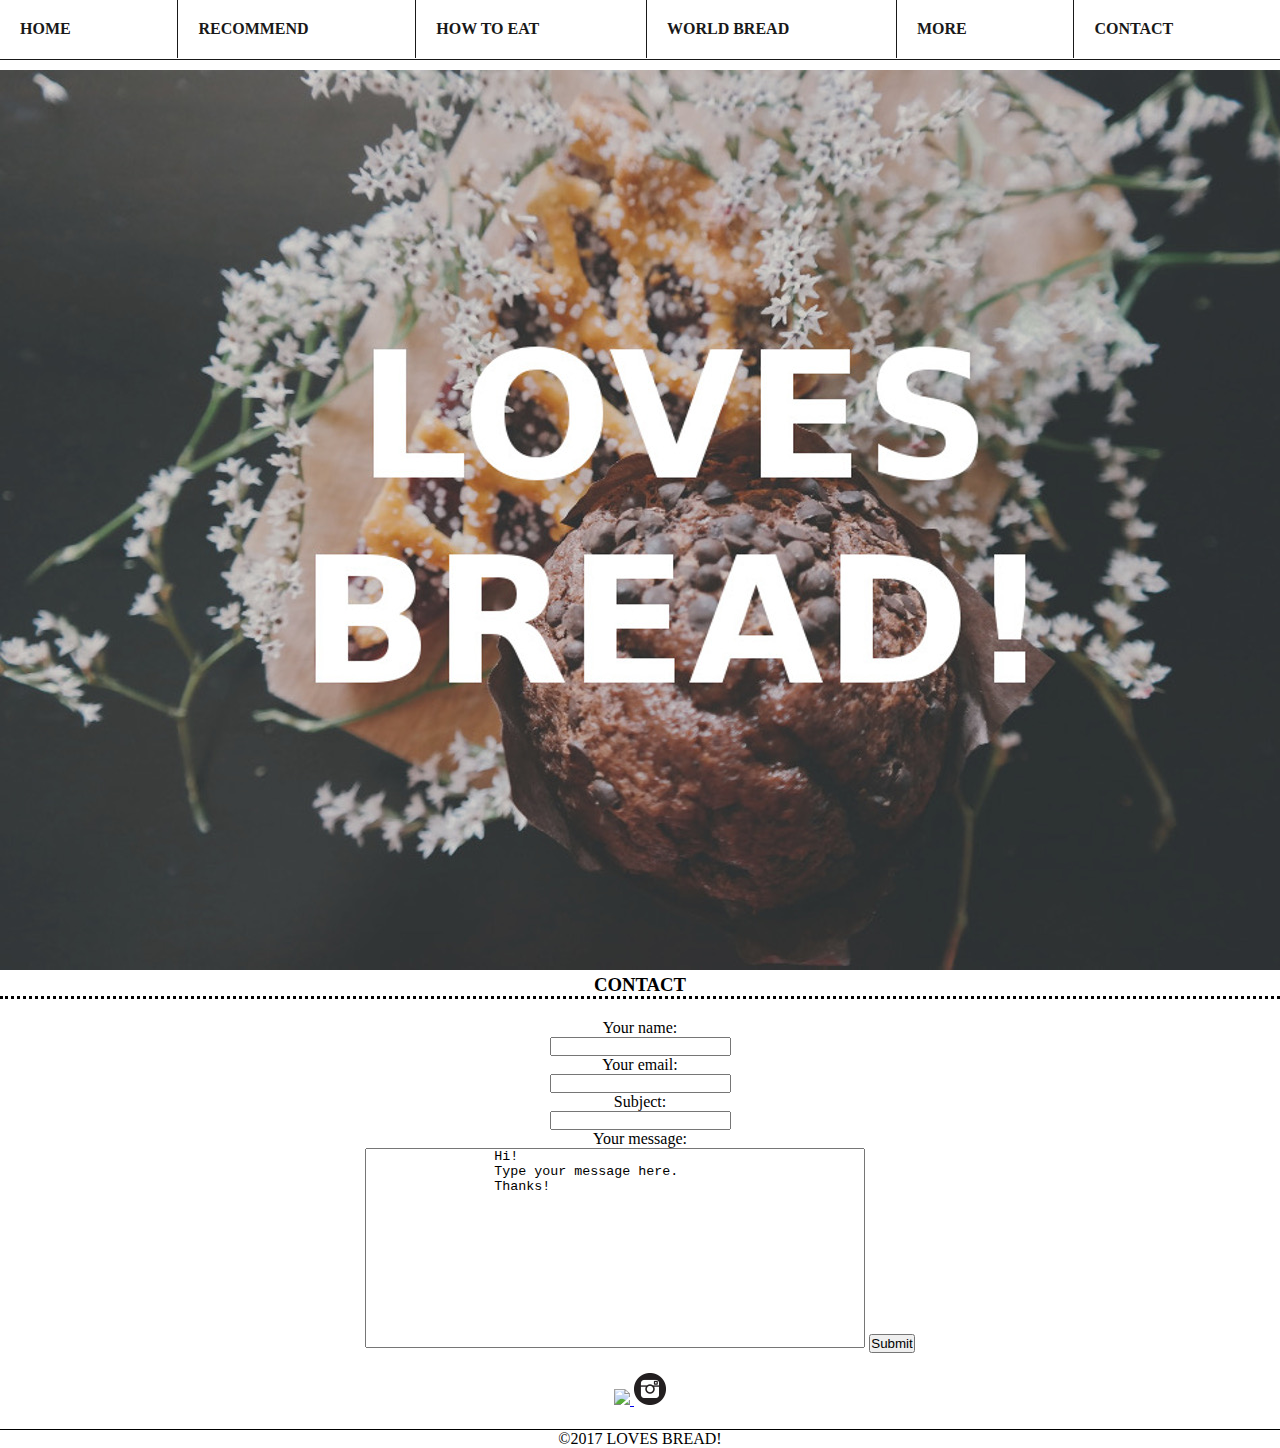
==== sugawara mina/contact.html @ 7f729ac1 "g" ====
<!DOCTYPE html>
<html lang="ja">
<head>
	<meta charset="utf-8">
	<title>LOVES BREAD!</title>
	<link rel="shortcut icon" href="img/breadicon.gif">
	<link rel="stylesheet" href="css/style.css">
	<meta name="viewport" content="width=device-width, initial-scale=1.0">
</head>
<body>
	<!-- header -->
<header class="header">
	<nav class="header-navi">
		<ul class="header-navi-list clearfix">
			<li class="header-navi-list-item">
				<a href="index.html">HOME</a>
			</li>
			<li class="header-navi-list-item">
				<a href="recommend.html">RECOMMEND</a>
			</li>
			<li class="header-navi-list-item">
				<a href="eat.html">HOW TO EAT</a>
			</li>
			<li class="header-navi-list-item">
				<a href="world.html">WORLD BREAD</a>
			</li>
			<li class="header-navi-list-item">
				<a href="more.html">MORE</a>
			</li>
			<li class="header-navi-list-item">
				<a href="contact.html">CONTACT</a>
			</li>
		</ul>
	</nav>
</header>
<!-- main -->
<div class="contact-image">
	<img src="img/muffin.jpeg">
</div>

<div class="contact-form">
	<h3>CONTACT</h3>
	<div class="contactform-list">
		<p>Your name:</p>
		<input>
		<p>Your email:</p>
		<input>
		<p>Subject:</p>
		<input>
		<p>Your message:</p>
		<textarea>
		Hi!
		Type your message here.
		Thanks!
		</textarea>
		<input type="Submit">
	</div>
</div>
<footer>
	<div class="footer-sns">
		<a href="https://www.facebook.com/sato.mina1">
		<img class="facebook" src="img/facebook.png">
		</a>
		<a href="https://www.instagram.com/minasgwr/?hl=ja">
		<img class="instagram" src="img/Instagram.png">
		</a>
	</div>
	<div class="footer">
		<div class="footer-logo">&copy;2017 LOVES BREAD!</div>
	</div>
</footer>
</body>
</html>
---- sugawara mina/css/style.css ----
/* ---header---　*/
*{
	margin: 0;
	padding: 0;
	list-style: none;
	box-sizing: border-box;
}
.clearfix::after {
	content: "";
	display: block;
	clear: both;
}
.menu-icon{
	display: none;
}
.header-navi{
	width: 100%;
	border-bottom: thin solid #000;
	position: fixed;	
	z-index: 99;
	background-color: white;
	height: 60px;
	opacity: 0.9;
}
.header-navi-list{
	display: flex;
	list-style-type: none;
	justify-content: space-around;
	width: 100%;
	margin: 0 auto;
 }
.header-navi-list-item{
	display: flex;
	float: left;
	font-family: Georgia;
	flex-grow: 1;
}
.header-navi-list-item + .header-navi-list-item{
	border-left: 1px solid #000;
}
.header-navi-list-item a{
	text-decoration: none;
	margin: 20px;
	color: black;
	font-weight: bold;
}
.header-navi-list-item a:hover{
	border-bottom: medium dotted black;
}
.header{
	width: 100%;
}
/* ---main--- */
#slideshow {
   position: relative;
   width:  100%;
   height: 900px; 
   margin: 0px auto;
}
#slideshow img {
   position: absolute;
   top: 0;
   left:0;
   z-index: 8;
   opacity: 0.0;
}
#slideshow img.active {
   z-index: 10;
   opacity: 1.0;
}
#slideshow img.last-active {
   z-index: 9;
}
#slideshow > img{
	padding-top: 70px;
}
.text{
	text-align: center;	
}
.about-text h3{
	font-family: Georgia;
	text-align: center;
	border-bottom: medium dotted black;
}
.about-text{
	text-align: center;
	background-color: #ECF4D9;
	color: black;
	border-bottom: medium dotted black;
	margin-top: 100px;
}
.enjoy{
	font-weight: bold;
	font-family: Georgia;
}
.main-link1{
	width: 1210px;
	height: 410px;
	margin: 0 auto;
	}
.main-link2{
	width: 1210px;
	height: 410px;
	margin: 0 auto;
	}
.RECOMMEND{
	position: relative;
	float: left;
	width: 600px;
	height: 400px;
	border-radius: 10px;
	background-image: url(../img/recommend.jpg)
}
.HOWTOEAT{
	float: right;
	width: 600px;
	height: 400px;
	border-radius: 10px;
	background-image: url(../img/eat.jpeg)
}
.WORLD{
	float: left;
	width: 600px;
	height: 400px;
	border-radius: 10px;
	background-image: url(../img/world.jpeg)
}
.more{
	float: right;
	width: 600px;
	height: 400px;
	border-radius: 10px;
	background-image: url(../img/more.jpeg)
}
.link1{
	width:150px;
    font-size:15px;
    font-weight:bold;
    text-decoration:none;
    display:block;
    text-align:center;
    padding:8px 0 10px;
    color:black;
    background-color:white;
    border-radius:25px;
    margin: 320px auto 0 auto;
}
.link1:hover{
	background-color: black;
	color: white;
}
.link2{
	width:150px;
    font-size:15px;
    font-weight:bold;
    text-decoration:none;
    display:block;
    text-align:center;
    padding:8px 0 10px;
    color:black;
    background-color:white;
    border-radius:25px;
    margin: 320px auto 0 auto;
    }
.link2:hover{
	background-color: black;
	color: white;
}
.link3{
	width:150px;
    font-size:15px;
    font-weight:bold;
    text-decoration:none;
    display:block;
    text-align:center;
    padding:8px 0 10px;
    color:black;
    background-color:white;
    border-radius:25px;
    margin: 320px auto 0 auto;
}

.link3:hover{
	background-color: black;
	color: white;
}
.link4{
	width:150px;
    font-size:15px;
    font-weight:bold;
    text-decoration:none;
    display:block;
    text-align:center;
    padding:8px 0 10px;
    color:black;
    background-color:white;
    border-radius:25px;
    margin: 320px auto 0 auto;
}

.link4:hover{
	background-color: black;
	color: white;
}
.link{
	margin: 20px;
	max-width: 1349px;
}
/* ---footer--- */
.footer-sns{
	text-align: center;
	margin: 20px;
}
.footer{
	border-top: thin solid #000;
	text-align: center;
}
/*recommend*/
.recommend-image{
	width: 100%;
	margin: 0px auto;
	padding-top: 70px;
}
.recommend-text{
	text-align: center;
}

.recommend-text h3{
	font-family: Georgia;
	text-align: center;
	border-bottom: medium dotted black;
}
.ggmap1{
	width: 600px;
	margin: 10px auto;
}
.shigekuniya img{
	width: 300px;
	height: 255px;
	margin: 0 10px;
}
.shige-title{
	font-weight: bold;
}
.shigekuniya{
	margin: 15px;
}
/*sasa*/
.sasa img{
	width: 300px;
	height: 255px;
	margin: 0 10px;
}
.sasa-title{
	font-weight: bold;
}
.sasa{
	margin: 15px;
}
/*north*/
.north img{
	width: 300px;
	height: 255px;
	margin: 0 10px;
}
.north-title{
	font-weight: bold;
}
.north{
	margin: 15px;
}
/*hijirian*/
.hijirian img{
	width: 300px;
	height: 255px;
	margin: 0 10px;
}
.hijirian-title{
	font-weight: bold;
}
.hijirian{
	margin: 15px;
}
/*sonka*/
.sonka img{
	width: 300px;
	height: 255px;
	margin: 0 10px;
}
.sonka-title{
	font-weight: bold;
}
.sonka{
	margin: 15px;
}
/*berugen*/
.berugen img{
	width: 300px;
	height: 255px;
	margin: 0 10px;
}
.berugen-title{
	font-weight: bold;
}
.berugen{
	margin: 15px;
}
/*komorebi*/
.komorebi img{
	width: 300px;
	height: 255px;
	margin: 0 10px;
}
.komorebi-title{
	font-weight: bold;
}
.komorebi{
	margin: 15px;
}
/*maruei*/
.maruei img{
	width: 300px;
	height: 255px;
	margin: 0 10px;
}
.maruei-title{
	font-weight: bold;
}
.maruei{
	margin: 15px;
}
/*kochu*/
.kochu img{
	width: 300px;
	height: 255px;
	margin: 0 10px;
}
.kochu-title{
	font-weight: bold;
}
.kochu{
	margin: 15px;
}
/*howtoeat*/
.eat-image{
	width: 100%;
	margin: 0px auto;
	padding-top: 70px;
}
.eat-text{
	text-align: center;
}
.eat-text>h3{
	font-family: Georgia;
	border-bottom: medium dotted black;
}
.eat2{
	margin-top: 20px;
}
.eat-list1{
	list-style-type: none;	
}
.eat-list2{
	list-style-type: none;
}
/*world bread*/
.world-image{
	width: 100%;
	margin: 0px auto;
	padding-top: 70px;
}
.world-text{
	text-align: center;
	border-bottom: medium dotted black;
}
.world-text >h3{
	font-family: Georgia;
}
.Germany1{
	border-bottom: thin solid black;
}
.cornbread{
	display: block;
	margin: 0 auto;
}
.Pane-carasau{
	display: block;
	margin: 0 auto;
}
.pan{
	display: block;
	margin: 0 auto;
}
.Brioche{
	display: block;
	margin: 0 auto;
}
.croissant{
	display: block;
	margin: 0 auto;
}
.baguette{
	display: block;
	margin: 0 auto;
}
/*more*/
.more-image{
	width: 100%;
	margin: 0 auto;
	padding-top: 70px;
}
.more-txt > h3{
	text-align: center;
	border-bottom: medium dotted black;
	font-family: Georgia;
}
.more-txt{
	text-align: center;
}
/*amys*/
.amys img{
	width: 300px;
	height: 255px;
	margin: 0 10px;
}
.amys-title{
	font-weight: bold;
}
.amys{
	margin: 15px;
}
/*Khanam*/
.Khanam img{
	width: 300px;
	height: 255px;
	margin: 0 10px;
}
.Khanam-title{
	font-weight: bold;
}
.Khanam{
	margin: 15px;
}
/*voisin*/
.voisin img{
	width: 300px;
	height: 255px;
	margin: 0 10px;
}
.voisin-title{
	font-weight: bold;
}
.voisin{
	margin: 15px;
}
/*steka*/
.steka img{
	width: 300px;
	height: 255px;
	margin: 0 10px;
}
.steka-title{
	font-weight: bold;
}
.steka{
	margin: 15px;
}
/*rusuteka*/
.rusuteka img{
	width: 300px;
	height: 255px;
	margin: 0 10px;
}
.rusuteka-title{
	font-weight: bold;
}
.rusuteka{
	margin: 15px;
}
/*usagiya*/
.usagiya img{
	width: 300px;
	height: 255px;
	margin: 0 10px;
}
.usagiya-title{
	font-weight: bold;
}
.usagiya{
	margin: 15px;
}
/*contact*/
.contact-image{
	width: 100%;
	margin: 0px auto;
	padding-top: 70px;
}
.contact-form{
	font-family: Georgia;
	text-align: center;
}
.contactform-list{
	margin: 20px;
}
textarea{
	resize: none; 
	height: 200px;
	width:  500px;
}
.contact-form h3{
	border-bottom: medium dotted black;
}

/*@media all and (max-width: 1024px){
	body{
		img{
			width: 100%;
		}
	}
}*/
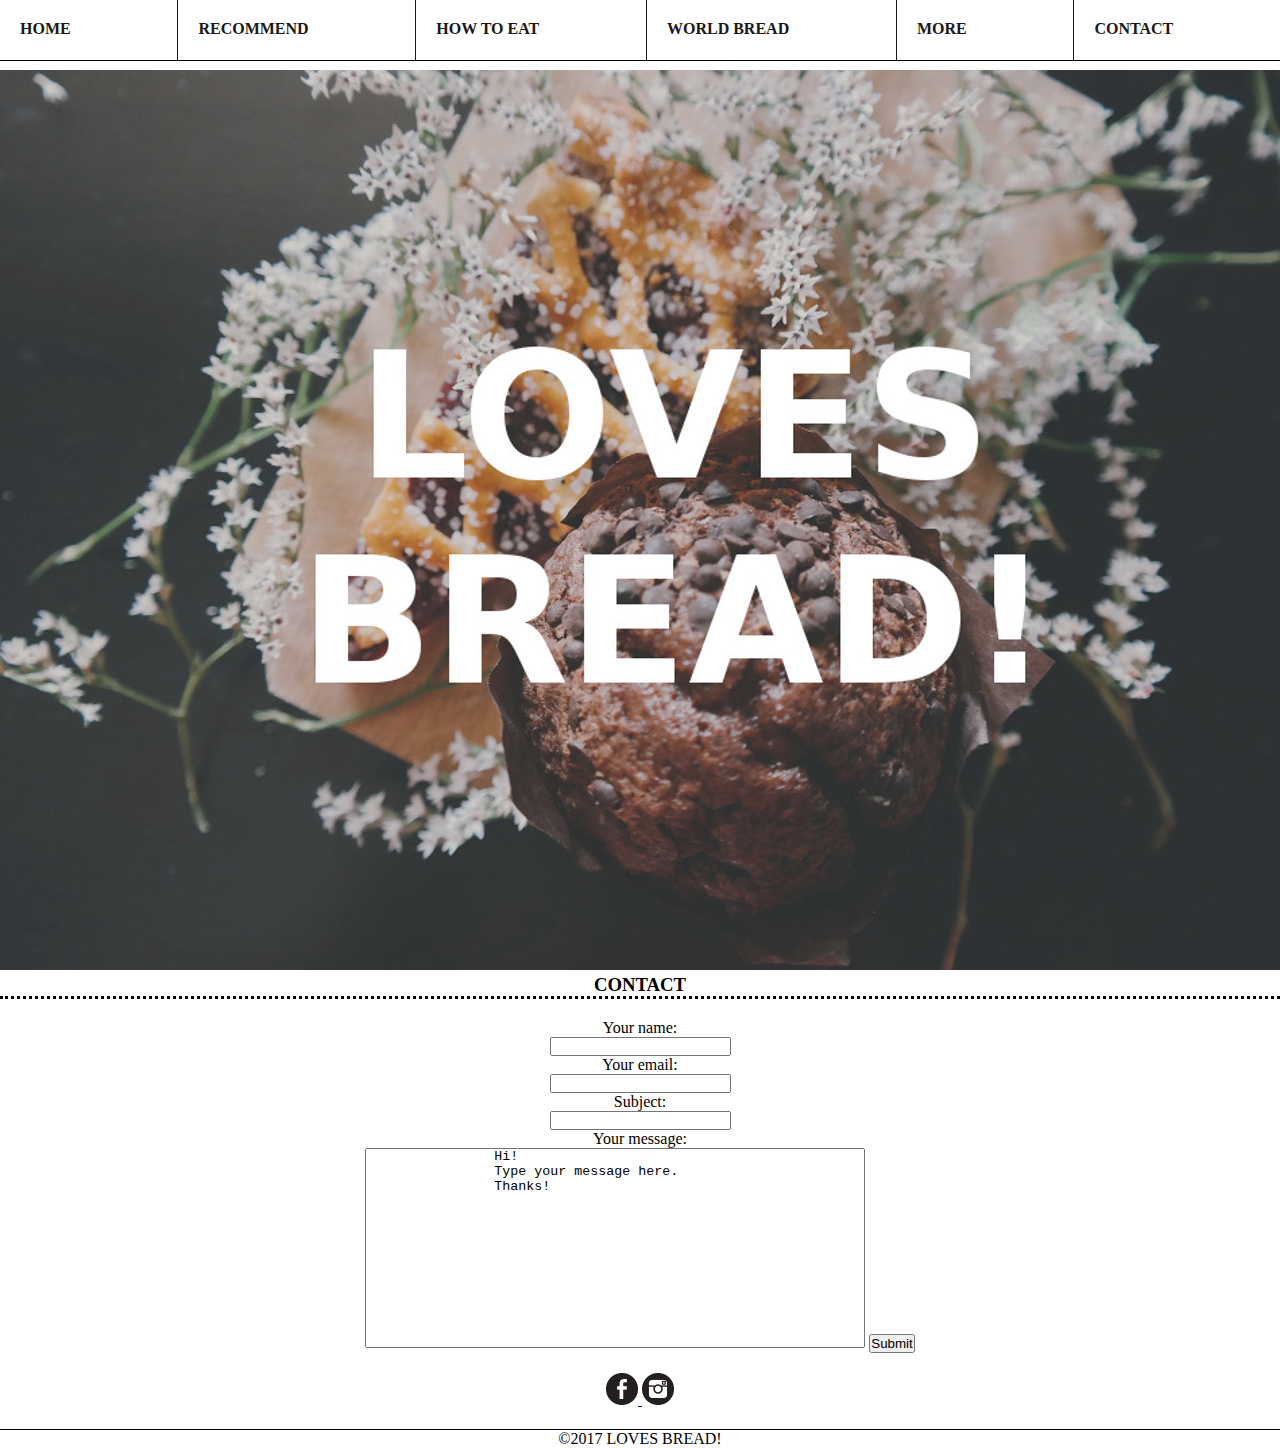
==== commit e1e6134d: "パス修正" ====
--- a/sugawara mina/contact.html
+++ b/sugawara mina/contact.html
@@ -59,7 +59,7 @@
 <footer>
 	<div class="footer-sns">
 		<a href="https://www.facebook.com/sato.mina1">
-		<img class="facebook" src="img/facebook.png">
+		<img class="facebook" src="img/Facebook.png">
 		</a>
 		<a href="https://www.instagram.com/minasgwr/?hl=ja">
 		<img class="instagram" src="img/Instagram.png">
--- a/sugawara mina/css/style.css
+++ b/sugawara mina/css/style.css
@@ -15,12 +15,8 @@
 }
 .header-navi{
 	width: 100%;
-	border-bottom: thin solid #000;
 	position: fixed;	
 	z-index: 99;
-	background-color: white;
-	height: 60px;
-	opacity: 0.9;
 }
 .header-navi-list{
 	display: flex;
@@ -28,12 +24,16 @@
 	justify-content: space-around;
 	width: 100%;
 	margin: 0 auto;
- }
+	border-bottom: thin solid #000;
+}
 .header-navi-list-item{
 	display: flex;
 	float: left;
 	font-family: Georgia;
 	flex-grow: 1;
+	background-color: white;
+	height: 60px;
+	opacity: 0.9;
 }
 .header-navi-list-item + .header-navi-list-item{
 	border-left: 1px solid #000;
@@ -55,7 +55,6 @@
    position: relative;
    width:  100%;
    height: 900px; 
-   margin: 0px auto;
 }
 #slideshow img {
    position: absolute;
@@ -76,6 +75,7 @@
 }
 .text{
 	text-align: center;	
+	border-bottom: medium dotted black;
 }
 .about-text h3{
 	font-family: Georgia;
@@ -86,7 +86,6 @@
 	text-align: center;
 	background-color: #ECF4D9;
 	color: black;
-	border-bottom: medium dotted black;
 	margin-top: 100px;
 }
 .enjoy{
@@ -104,7 +103,6 @@
 	margin: 0 auto;
 	}
 .RECOMMEND{
-	position: relative;
 	float: left;
 	width: 600px;
 	height: 400px;
@@ -231,8 +229,9 @@
 	border-bottom: medium dotted black;
 }
 .ggmap1{
-	width: 600px;
-	margin: 10px auto;
+	width: 100%;
+	height: auto;
+	text-align: center;
 }
 .shigekuniya img{
 	width: 300px;
@@ -511,10 +510,236 @@
 	border-bottom: medium dotted black;
 }
 
-/*@media all and (max-width: 1024px){
-	body{
-		img{
-			width: 100%;
-		}
-	}
-}*/+/*tablet*/
+
+@media all and (max-width: 1024px){
+
+/*index*/	
+	.header{
+		font-size: 10px;
+		max-width: 100%;
+		height: 60px;
+	}
+
+	.header-navi{
+		height: 51px;
+	}
+
+	#slideshow img{
+		width: 100%;
+		height: auto;
+	}
+	.photo{
+		width: 100%;
+		height: auto;
+	}
+
+	.about-text{
+		width: 100%;
+		font-size: 15px;
+	}
+	
+	.link{
+		width: 100%;
+		margin: 0 auto;
+	}
+
+	.link1 {
+		margin: 230px auto ;
+	}
+
+	.link2{
+		margin: 230px auto;
+	}
+
+	.link3{
+		margin: 230px auto;
+	}
+
+	.link4{
+		margin: 230px auto;
+	}
+
+	.RECOMMEND{
+		width: 500px;
+		height: 300px;
+		margin: 5px;
+	}
+
+	.HOWTOEAT{
+		width: 500px;
+		height: 300px;
+		margin: 5px;
+	}
+	.WORLD{
+		width: 500px;
+		height: 300px;
+		margin: 5px;
+	}
+	.more{
+		width: 500px;
+		height: 300px;
+		margin: 5px;
+	}
+
+	.main-link1{
+		width: 1020px;
+		height: 305px;
+		margin: 10px auto;
+	}	
+	.main-link2{
+		width: 1020px;
+		height: 305px;
+		margin: 10px auto;
+	}	
+/*recommend*/
+	.recommend-image > img{
+		width:100%;
+		height: auto;
+	}
+/*howtoeat*/
+	.eat-image > img{
+		width:100%;
+		height: auto;
+	}
+/*worldbread*/
+	.world-image > img{
+		width:100%;
+		height: auto;
+	}
+/*more*/
+	.more-image > img{
+		width:100%;
+		height: auto;
+	}
+/*contact*/
+	.contact-image > img{
+		width:100%;
+		height: auto;
+	}
+}
+
+/*smartphone*/
+@media all and (max-width: 768px){
+/*index*/
+	.header{
+		font-size: 6px;
+		max-width: 100%;
+		height: auto;
+	}
+
+	.header-navi{
+		height: 51px;
+	}
+
+	.header-navi-list{
+		display: flex;
+		flex-wrap: wrap;
+	 	border-bottom: none;
+	}
+
+	.header-navi-list-item{
+		border-bottom: thin solid #000;
+		height: 40px;
+	}
+
+	#slideshow img{
+		width: 100%;
+		height: auto;
+	}
+	.photo{
+		width: 100%;
+		height: auto;
+	}
+
+	.about-text > h3{
+		text-align: left;
+	}
+
+	.text{
+		width: 100%;
+		font-size: 12px;
+		text-align: left;
+		word-wrap: break-word;
+	}
+	
+	.link{
+		width: 100%;
+		height: auto;
+		margin: 0 auto;
+	}
+
+	.link1 {
+		margin: 150px auto ;
+	}
+
+	.link2{
+		margin: 150px auto;
+	}
+
+	.link3{
+		margin: 150px auto;
+	}
+
+	.link4{
+		margin: 150px auto;
+	}
+
+	.RECOMMEND{
+		width: 100%;
+		height: auto;
+	}
+
+	.HOWTOEAT{
+		width: 100%;
+		height: auto;
+	}
+	.WORLD{
+		width: 100%;
+		height: auto;
+	}
+	.more{
+		width: 100%;
+		height: auto;
+	}
+
+	.main-link1{
+		width: 100%;
+		height: auto;
+		margin: 10px;
+	/*	display: table-cell;
+		vertical-align: middle;*/
+	}	
+	.main-link2{
+		width: 100%;
+		height: auto;
+		margin: 10px;
+	/*	display: table-cell;
+		vertical-align: middle;*/
+	}
+
+	.footer-logo{
+		font-size: 10px;
+	}
+
+/*recommend*/
+	.recommend-text{
+		font-size: 10px;
+	}
+/*howtoeat*/
+	.eat-text{
+		font-size: 10px;
+	}
+/*more*/
+	.more-txt{
+		font-size: 10px;
+	}
+/*contact*/
+	.contact-form > h3{
+		font-size: 15px;
+	}
+
+	textarea{
+		width: 300px;
+		height: 100px;
+}